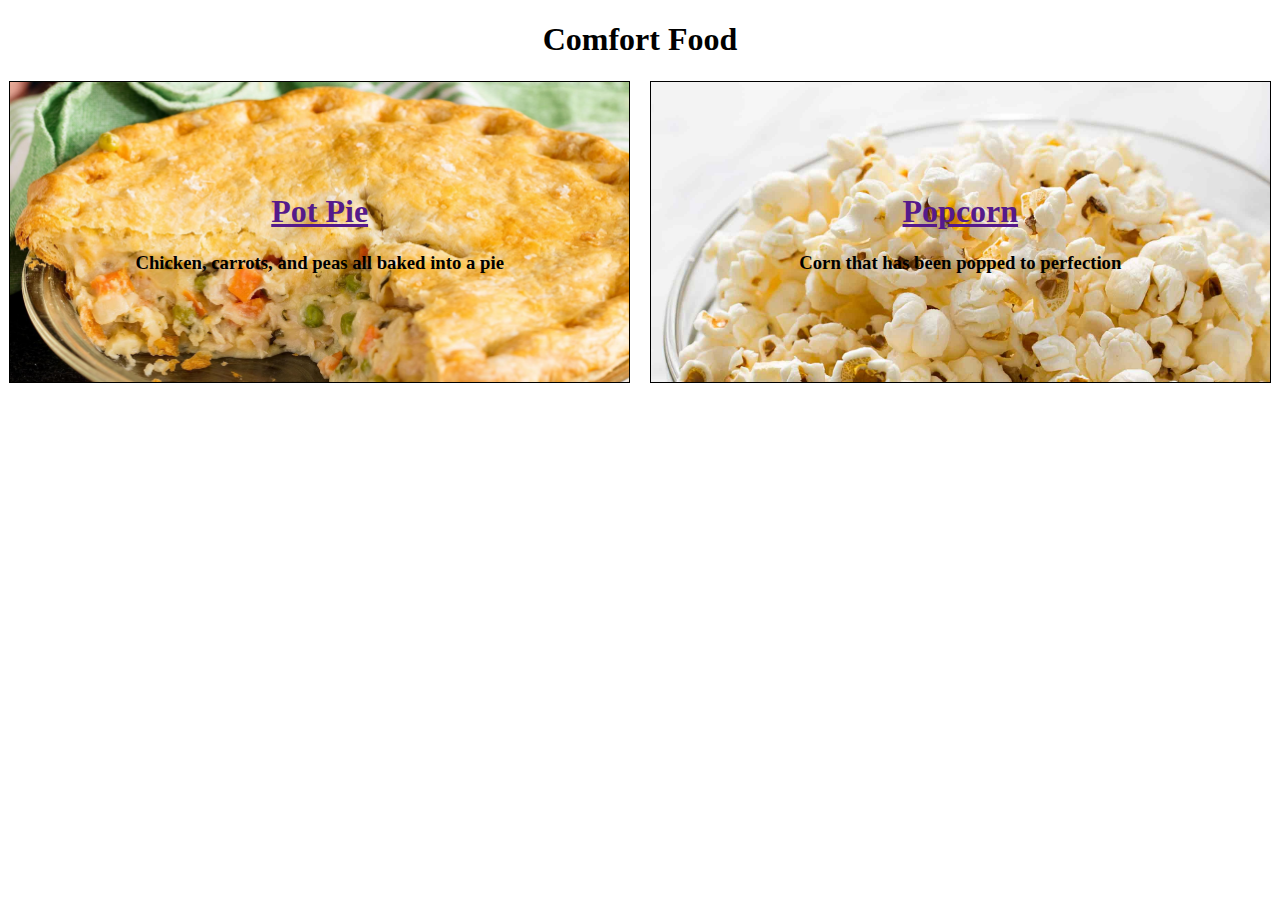
==== index.html @ f8f10615 "Add first two cards" ====
<!DOCTYPE html>
<html lang="en">
<head>
    <meta charset="UTF-8">
    <meta name="viewport" content="width=device-width, initial-scale=1.0">
    <meta http-equiv="X-UA-Compatible" content="ie=edge">
    <link rel="stylesheet" href="style.css">
    <title>Document</title>
</head>
<body>
    <h1>Comfort Food</h1>
    <div class="cardone">
        <a href=""><h1>Pot Pie</h1></a>
        <h3>Chicken, carrots, and peas all baked into a pie</h3>
    </div>
    <div class="cardtwo">
        <a href=""><h1>Popcorn</h1></a>
        <h3>Corn that has been popped to perfection</h3>
    </div>

</body>
</html>
---- style.css ----
.cardone {
    width: 49%;
    margin: 1px;
    border: 1px black solid;
    text-align: center;
    padding-top: 90px;
    padding-bottom: 90px;
    float: left;
    background-image: url(images/potpie.jpeg);
    background-size: cover;
}

.cardtwo {
    width: 49%;
    margin: 1px;
    border: 1px black solid;
    text-align: center;
    padding-top: 90px;
    padding-bottom: 90px;
    background-image: url(images/popcorn.jpg);
    background-size: cover;
    float: right;
}

body {
    text-align: center;
}
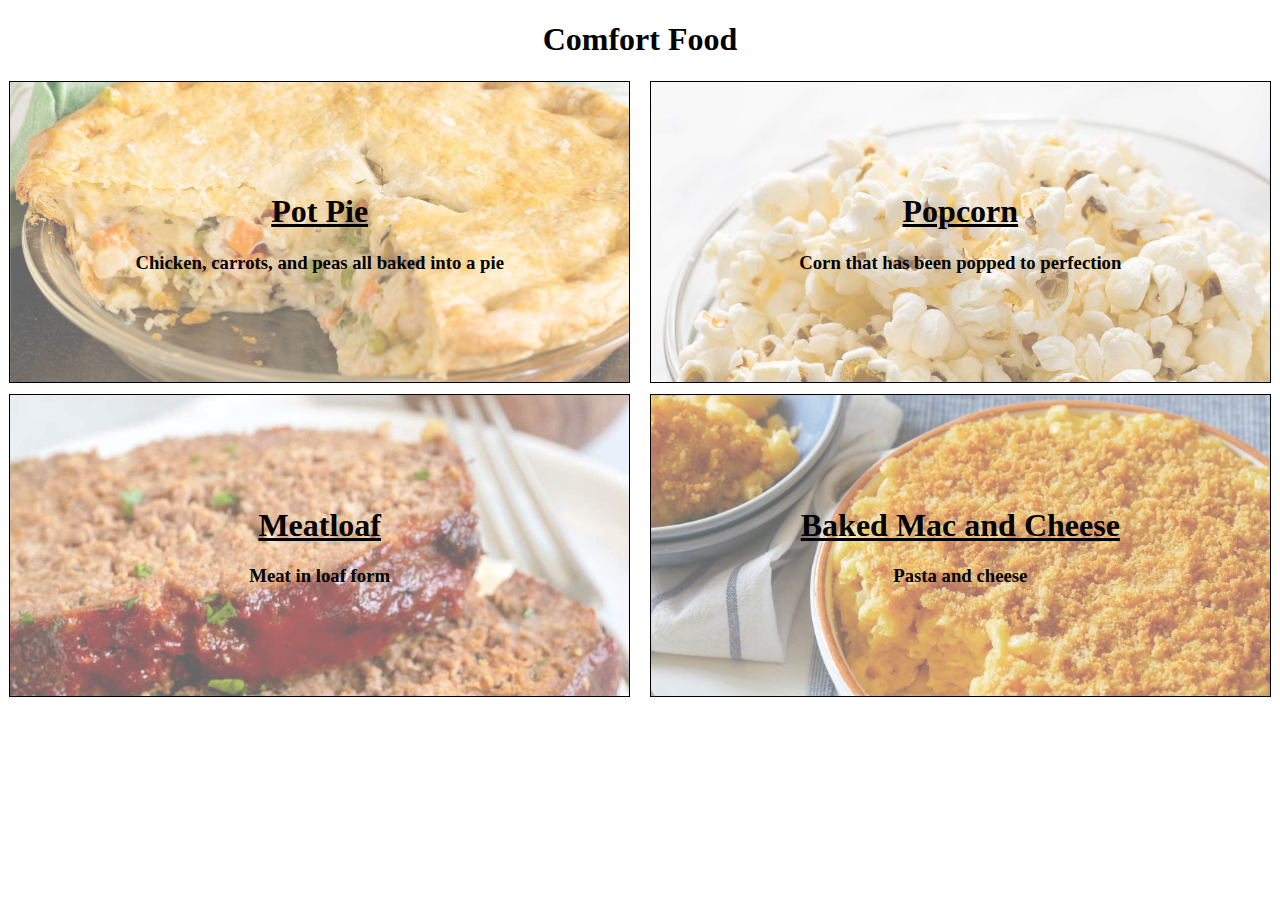
==== commit ec0052b3: "Add pot pie" ====
--- a/index.html
+++ b/index.html
@@ -17,6 +17,14 @@
         <a href=""><h1>Popcorn</h1></a>
         <h3>Corn that has been popped to perfection</h3>
     </div>
+    <div class="cardthree">
+        <a href=""><h1>Meatloaf</h1></a>
+        <h3>Meat in loaf form</h3>
+    </div>
+    <div class="cardfour">
+        <a href=""><h1>Baked Mac and Cheese</h1></a>
+        <h3>Pasta and cheese</h3>
+    </div>
 
 </body>
 </html>--- a/style.css
+++ b/style.css
@@ -8,6 +8,11 @@
     float: left;
     background-image: url(images/potpie.jpeg);
     background-size: cover;
+    background-position: center;
+    background-color: rgba(255, 255, 255, 0.4);
+    background-blend-mode: lighten;
+    color: black;
+    margin-bottom: 10px;
 }
 
 .cardtwo {
@@ -19,7 +24,42 @@
     padding-bottom: 90px;
     background-image: url(images/popcorn.jpg);
     background-size: cover;
+    background-color: rgba(255, 255, 255, 0.4);
+    background-blend-mode: lighten;
     float: right;
+    margin-bottom: 10px;
+}
+
+.cardthree {
+    width: 49%;
+    margin: 1px;
+    border: 1px black solid;
+    text-align: center;
+    padding-top: 90px;
+    padding-bottom: 90px;
+    float: left;
+    background-image: url(images/meatloaf.jpg);
+    background-size: cover;
+    background-color: rgba(255, 255, 255, 0.4);
+    background-blend-mode: lighten;
+}
+
+.cardfour {
+    width: 49%;
+    margin: 1px;
+    border: 1px black solid;
+    text-align: center;
+    padding-top: 90px;
+    padding-bottom: 90px;
+    background-image: url(images/mac.jpeg);
+    background-size: cover;
+    background-color: rgba(255, 255, 255, 0.4);
+    background-blend-mode: lighten;
+    float: right;
+}
+
+a {
+    color: black;
 }
 
 body {
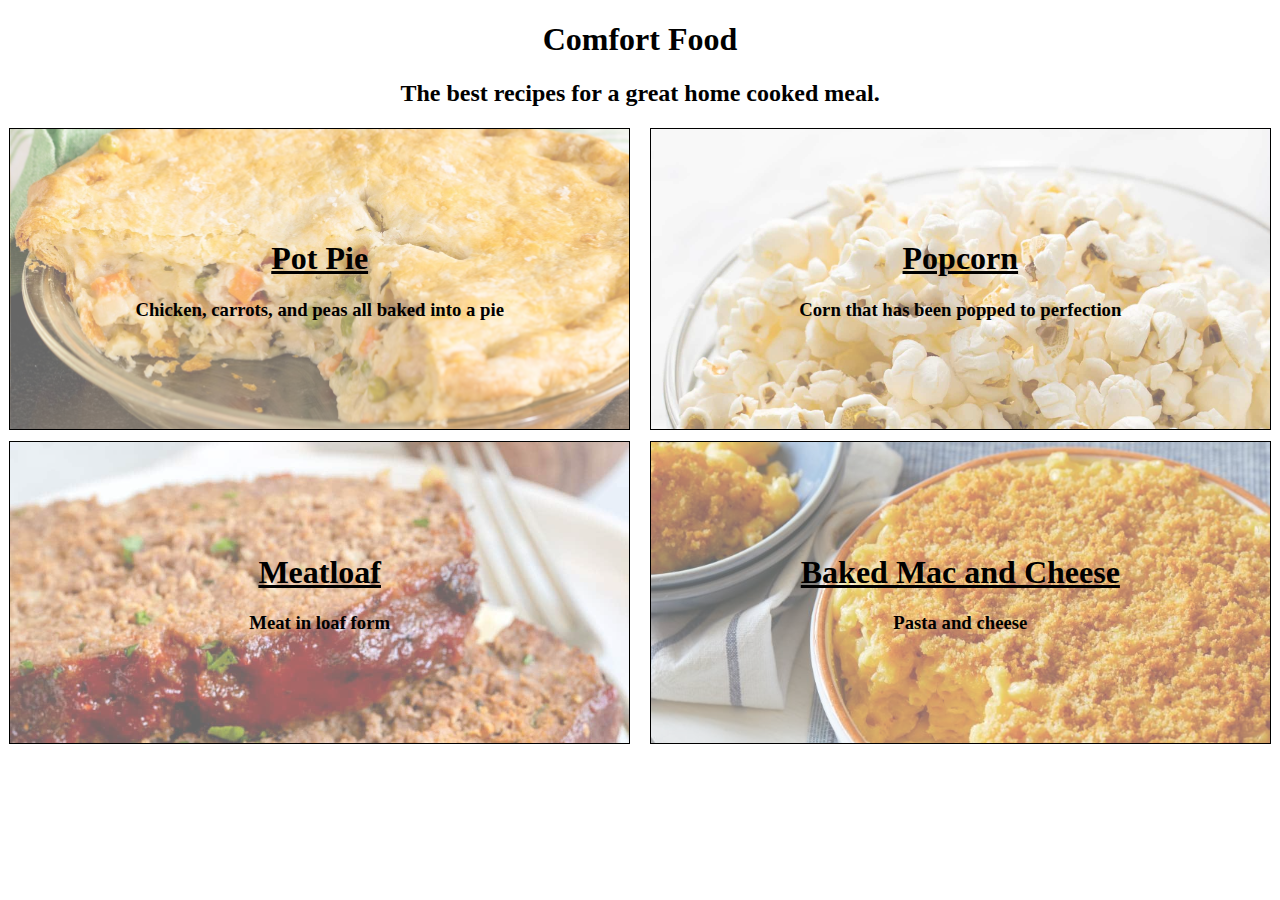
==== commit 987cfdce: "add first recipe" ====
--- a/index.html
+++ b/index.html
@@ -9,8 +9,9 @@
 </head>
 <body>
     <h1>Comfort Food</h1>
+    <h2>The best recipes for a great home cooked meal.</h2>
     <div class="cardone">
-        <a href=""><h1>Pot Pie</h1></a>
+        <a href="potpie.html"><h1>Pot Pie</h1></a>
         <h3>Chicken, carrots, and peas all baked into a pie</h3>
     </div>
     <div class="cardtwo">
--- a/style.css
+++ b/style.css
@@ -62,6 +62,10 @@
     color: black;
 }
 
+a:hover {
+    color: #4E4E49;
+}
+
 body {
     text-align: center;
 }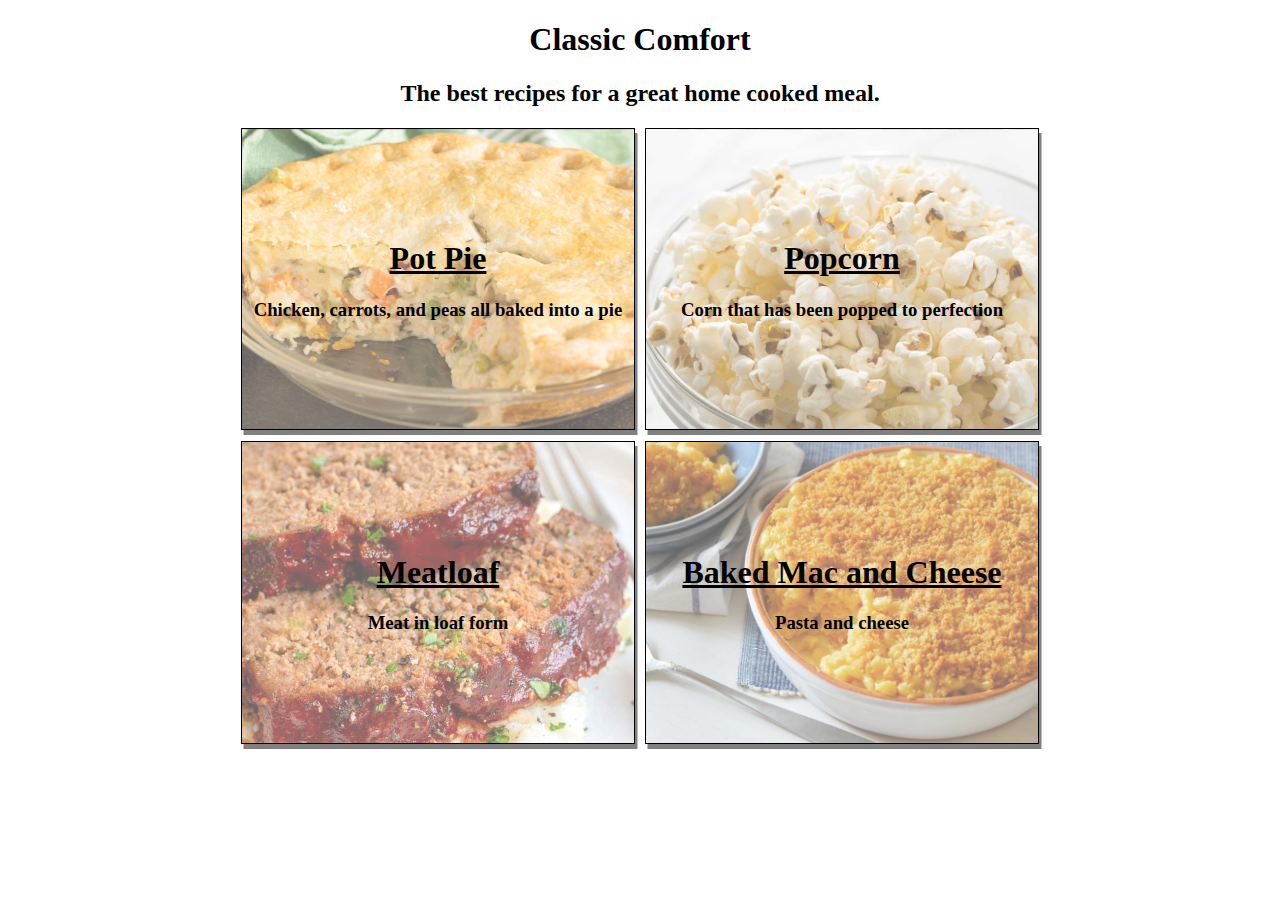
==== commit 8a2ccc16: "Stylize both pages" ====
--- a/index.html
+++ b/index.html
@@ -8,7 +8,7 @@
     <title>Document</title>
 </head>
 <body>
-    <h1>Comfort Food</h1>
+    <h1>Classic Comfort</h1>
     <h2>The best recipes for a great home cooked meal.</h2>
     <div class="cardone">
         <a href="potpie.html"><h1>Pot Pie</h1></a>
--- a/style.css
+++ b/style.css
@@ -1,5 +1,6 @@
 .cardone {
     width: 49%;
+    height: 30%;
     margin: 1px;
     border: 1px black solid;
     text-align: center;
@@ -13,6 +14,7 @@
     background-blend-mode: lighten;
     color: black;
     margin-bottom: 10px;
+    box-shadow: 2.5px 5px grey;
 }
 
 .cardtwo {
@@ -24,10 +26,12 @@
     padding-bottom: 90px;
     background-image: url(images/popcorn.jpg);
     background-size: cover;
+    background-position: center;
     background-color: rgba(255, 255, 255, 0.4);
     background-blend-mode: lighten;
     float: right;
     margin-bottom: 10px;
+    box-shadow: 2.5px 5px grey;
 }
 
 .cardthree {
@@ -40,8 +44,10 @@
     float: left;
     background-image: url(images/meatloaf.jpg);
     background-size: cover;
+    background-position: center;
     background-color: rgba(255, 255, 255, 0.4);
     background-blend-mode: lighten;
+    box-shadow: 2.5px 5px grey;
 }
 
 .cardfour {
@@ -53,9 +59,11 @@
     padding-bottom: 90px;
     background-image: url(images/mac.jpeg);
     background-size: cover;
+    background-position: center;
     background-color: rgba(255, 255, 255, 0.4);
     background-blend-mode: lighten;
     float: right;
+    box-shadow: 2.5px 5px grey;
 }
 
 a {
@@ -68,4 +76,7 @@
 
 body {
     text-align: center;
-}+    width: 800px;
+    margin: auto;
+}
+
